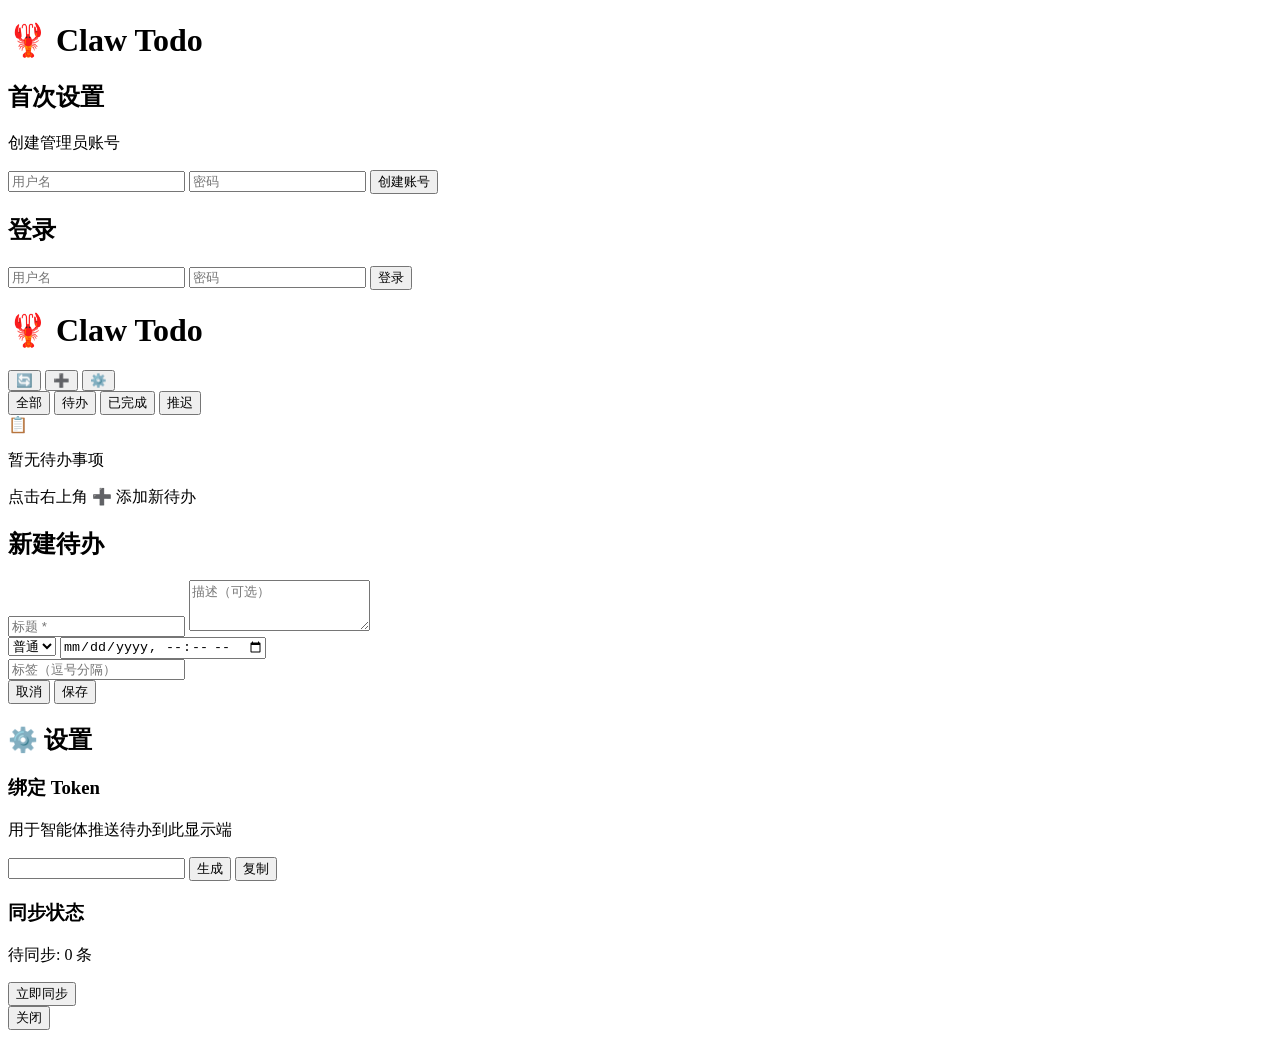
==== server/static/index.html @ 73de9903 "feat: Claw Todo v1.0 - Steam Deck 触摸优化待办显示端 🦞 功能特性: - Steam Deck 触摸优化 UI（大按钮、深色主题、滑动手势） - JWT 认证 + 绑" ====
<!DOCTYPE html>
<html lang="zh-CN">
<head>
  <meta charset="UTF-8">
  <meta name="viewport" content="width=device-width, initial-scale=1.0, user-scalable=no">
  <title>🦞 Claw Todo</title>
  <link rel="stylesheet" href="/style.css">
  <link rel="manifest" href="/manifest.json">
  <meta name="theme-color" content="#1a1a2e">
</head>
<body>
  <!-- Login/Setup Screen -->
  <div id="auth-screen" class="screen">
    <div class="auth-container">
      <h1>🦞 Claw Todo</h1>
      <div id="setup-form" class="auth-form hidden">
        <h2>首次设置</h2>
        <p class="hint">创建管理员账号</p>
        <input type="text" id="setup-username" placeholder="用户名" autocomplete="username">
        <input type="password" id="setup-password" placeholder="密码" autocomplete="new-password">
        <button id="setup-btn" class="btn-primary">创建账号</button>
      </div>
      <div id="login-form" class="auth-form">
        <h2>登录</h2>
        <input type="text" id="login-username" placeholder="用户名" autocomplete="username">
        <input type="password" id="login-password" placeholder="密码" autocomplete="current-password">
        <button id="login-btn" class="btn-primary">登录</button>
      </div>
      <div id="auth-error" class="error-msg hidden"></div>
    </div>
  </div>

  <!-- Main App -->
  <div id="app-screen" class="screen hidden">
    <!-- Header -->
    <header class="app-header">
      <div class="header-left">
        <h1>🦞 Claw Todo</h1>
        <span id="online-status" class="status-dot online" title="在线"></span>
      </div>
      <div class="header-right">
        <button id="refresh-btn" class="icon-btn" title="刷新">🔄</button>
        <button id="add-btn" class="icon-btn" title="新建待办">➕</button>
        <button id="settings-btn" class="icon-btn" title="设置">⚙️</button>
      </div>
    </header>

    <!-- Filter Bar -->
    <div class="filter-bar">
      <button class="filter-btn active" data-filter="all">全部</button>
      <button class="filter-btn" data-filter="pending">待办</button>
      <button class="filter-btn" data-filter="completed">已完成</button>
      <button class="filter-btn" data-filter="postponed">推迟</button>
    </div>

    <!-- Todo List -->
    <div id="todo-list" class="todo-list">
      <!-- Todos rendered here -->
    </div>

    <!-- Empty State -->
    <div id="empty-state" class="empty-state hidden">
      <div class="empty-icon">📋</div>
      <p>暂无待办事项</p>
      <p class="hint">点击右上角 ➕ 添加新待办</p>
    </div>

    <!-- Add/Edit Modal -->
    <div id="todo-modal" class="modal hidden">
      <div class="modal-backdrop"></div>
      <div class="modal-content">
        <h2 id="modal-title">新建待办</h2>
        <input type="text" id="todo-title-input" placeholder="标题 *" required>
        <textarea id="todo-desc-input" placeholder="描述（可选）" rows="3"></textarea>
        <div class="form-row">
          <select id="todo-priority-input">
            <option value="normal">普通</option>
            <option value="high">重要</option>
            <option value="urgent">紧急</option>
            <option value="low">低</option>
          </select>
          <input type="datetime-local" id="todo-due-input">
        </div>
        <input type="text" id="todo-tags-input" placeholder="标签（逗号分隔）">
        <div class="modal-actions">
          <button id="modal-cancel" class="btn-secondary">取消</button>
          <button id="modal-save" class="btn-primary">保存</button>
        </div>
      </div>
    </div>

    <!-- Settings Modal -->
    <div id="settings-modal" class="modal hidden">
      <div class="modal-backdrop"></div>
      <div class="modal-content">
        <h2>⚙️ 设置</h2>
        <div class="settings-section">
          <h3>绑定 Token</h3>
          <p class="hint">用于智能体推送待办到此显示端</p>
          <div class="token-display">
            <input type="text" id="bind-token" readonly>
            <button id="gen-token-btn" class="btn-secondary">生成</button>
            <button id="copy-token-btn" class="btn-secondary">复制</button>
          </div>
        </div>
        <div class="settings-section">
          <h3>同步状态</h3>
          <p id="sync-status-text">待同步: 0 条</p>
          <button id="sync-btn" class="btn-secondary">立即同步</button>
        </div>
        <div class="modal-actions">
          <button id="settings-close" class="btn-primary">关闭</button>
        </div>
      </div>
    </div>
  </div>

  <!-- Toast -->
  <div id="toast" class="toast hidden"></div>

  <script src="/app.js"></script>
</body>
</html>
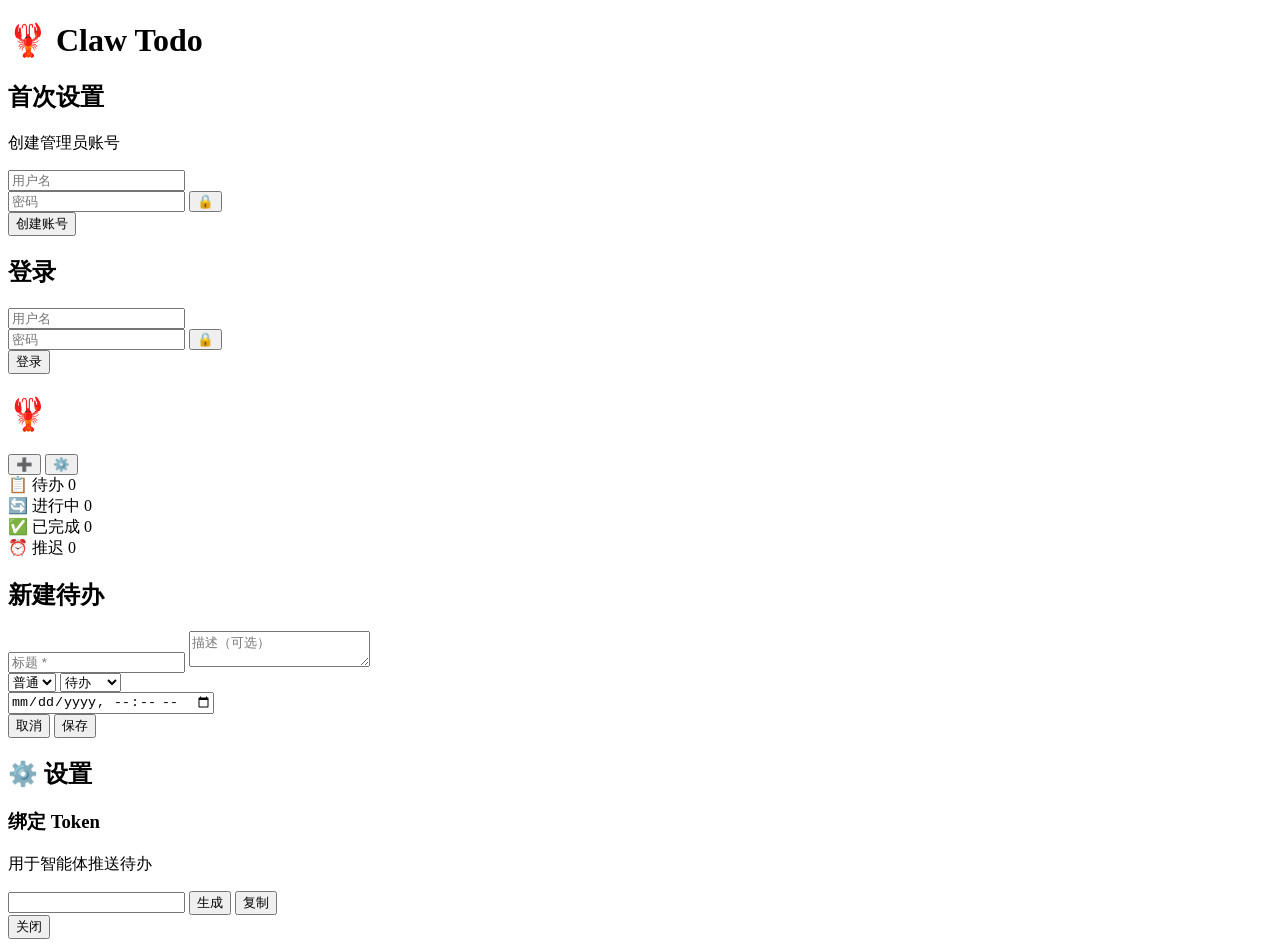
==== commit 7b04c112: "v9: Kanban四列等分+极简风格 - 四列 flex:1 等分屏幕宽度，无右侧空白 - 卡片两行结构：标题 + 元信息(优先级|日期|操作按钮) - 操作按钮纯图标(▶ ✓ ⏰ ✕ ↩)，无文字" ====
--- a/server/static/index.html
+++ b/server/static/index.html
@@ -4,12 +4,12 @@
   <meta charset="UTF-8">
   <meta name="viewport" content="width=device-width, initial-scale=1.0, user-scalable=no">
   <title>🦞 Claw Todo</title>
-  <link rel="stylesheet" href="/style.css">
+  <link rel="stylesheet" href="/style.css?v=9">
   <link rel="manifest" href="/manifest.json">
-  <meta name="theme-color" content="#1a1a2e">
+  <meta name="theme-color" content="#0d0d0d">
 </head>
 <body>
-  <!-- Login/Setup Screen -->
+  <!-- 登录页 -->
   <div id="auth-screen" class="screen">
     <div class="auth-container">
       <h1>🦞 Claw Todo</h1>
@@ -17,61 +17,81 @@
         <h2>首次设置</h2>
         <p class="hint">创建管理员账号</p>
         <input type="text" id="setup-username" placeholder="用户名" autocomplete="username">
-        <input type="password" id="setup-password" placeholder="密码" autocomplete="new-password">
+        <div class="pwd-field">
+          <input type="text" id="setup-password" placeholder="密码" inputmode="text" autocomplete="off">
+          <button type="button" class="pwd-toggle" data-target="setup-password">🔒</button>
+        </div>
         <button id="setup-btn" class="btn-primary">创建账号</button>
       </div>
       <div id="login-form" class="auth-form">
         <h2>登录</h2>
         <input type="text" id="login-username" placeholder="用户名" autocomplete="username">
-        <input type="password" id="login-password" placeholder="密码" autocomplete="current-password">
+        <div class="pwd-field">
+          <input type="text" id="login-password" placeholder="密码" inputmode="text" autocomplete="off">
+          <button type="button" class="pwd-toggle" data-target="login-password">🔒</button>
+        </div>
         <button id="login-btn" class="btn-primary">登录</button>
       </div>
       <div id="auth-error" class="error-msg hidden"></div>
     </div>
   </div>
 
-  <!-- Main App -->
+  <!-- Kanban 主界面 -->
   <div id="app-screen" class="screen hidden">
-    <!-- Header -->
+    <!-- 顶栏 -->
     <header class="app-header">
       <div class="header-left">
-        <h1>🦞 Claw Todo</h1>
-        <span id="online-status" class="status-dot online" title="在线"></span>
+        <h1>🦞</h1>
+        <span id="online-status" class="status-dot online"></span>
       </div>
       <div class="header-right">
-        <button id="refresh-btn" class="icon-btn" title="刷新">🔄</button>
-        <button id="add-btn" class="icon-btn" title="新建待办">➕</button>
+        <button id="add-btn" class="icon-btn" title="新建">➕</button>
         <button id="settings-btn" class="icon-btn" title="设置">⚙️</button>
       </div>
     </header>
 
-    <!-- Filter Bar -->
-    <div class="filter-bar">
-      <button class="filter-btn active" data-filter="all">全部</button>
-      <button class="filter-btn" data-filter="pending">待办</button>
-      <button class="filter-btn" data-filter="completed">已完成</button>
-      <button class="filter-btn" data-filter="postponed">推迟</button>
+    <!-- Kanban 看板 -->
+    <div class="kanban-board">
+      <div class="kanban-column" data-status="pending">
+        <div class="column-header">
+          <span class="column-title">📋 待办</span>
+          <span class="column-count" id="count-pending">0</span>
+        </div>
+        <div class="column-body" id="col-pending"></div>
+      </div>
+      
+      <div class="kanban-column" data-status="in_progress">
+        <div class="column-header">
+          <span class="column-title">🔄 进行中</span>
+          <span class="column-count" id="count-in_progress">0</span>
+        </div>
+        <div class="column-body" id="col-in_progress"></div>
+      </div>
+      
+      <div class="kanban-column" data-status="completed">
+        <div class="column-header">
+          <span class="column-title">✅ 已完成</span>
+          <span class="column-count" id="count-completed">0</span>
+        </div>
+        <div class="column-body" id="col-completed"></div>
+      </div>
+      
+      <div class="kanban-column" data-status="postponed">
+        <div class="column-header">
+          <span class="column-title">⏰ 推迟</span>
+          <span class="column-count" id="count-postponed">0</span>
+        </div>
+        <div class="column-body" id="col-postponed"></div>
+      </div>
     </div>
 
-    <!-- Todo List -->
-    <div id="todo-list" class="todo-list">
-      <!-- Todos rendered here -->
-    </div>
-
-    <!-- Empty State -->
-    <div id="empty-state" class="empty-state hidden">
-      <div class="empty-icon">📋</div>
-      <p>暂无待办事项</p>
-      <p class="hint">点击右上角 ➕ 添加新待办</p>
-    </div>
-
-    <!-- Add/Edit Modal -->
+    <!-- 新建/编辑 Modal -->
     <div id="todo-modal" class="modal hidden">
       <div class="modal-backdrop"></div>
       <div class="modal-content">
         <h2 id="modal-title">新建待办</h2>
         <input type="text" id="todo-title-input" placeholder="标题 *" required>
-        <textarea id="todo-desc-input" placeholder="描述（可选）" rows="3"></textarea>
+        <textarea id="todo-desc-input" placeholder="描述（可选）" rows="2"></textarea>
         <div class="form-row">
           <select id="todo-priority-input">
             <option value="normal">普通</option>
@@ -79,9 +99,12 @@
             <option value="urgent">紧急</option>
             <option value="low">低</option>
           </select>
-          <input type="datetime-local" id="todo-due-input">
+          <select id="todo-status-input">
+            <option value="pending">待办</option>
+            <option value="in_progress">进行中</option>
+          </select>
         </div>
-        <input type="text" id="todo-tags-input" placeholder="标签（逗号分隔）">
+        <input type="datetime-local" id="todo-due-input">
         <div class="modal-actions">
           <button id="modal-cancel" class="btn-secondary">取消</button>
           <button id="modal-save" class="btn-primary">保存</button>
@@ -89,24 +112,19 @@
       </div>
     </div>
 
-    <!-- Settings Modal -->
+    <!-- 设置 Modal -->
     <div id="settings-modal" class="modal hidden">
       <div class="modal-backdrop"></div>
       <div class="modal-content">
         <h2>⚙️ 设置</h2>
         <div class="settings-section">
           <h3>绑定 Token</h3>
-          <p class="hint">用于智能体推送待办到此显示端</p>
+          <p class="hint">用于智能体推送待办</p>
           <div class="token-display">
             <input type="text" id="bind-token" readonly>
             <button id="gen-token-btn" class="btn-secondary">生成</button>
             <button id="copy-token-btn" class="btn-secondary">复制</button>
           </div>
-        </div>
-        <div class="settings-section">
-          <h3>同步状态</h3>
-          <p id="sync-status-text">待同步: 0 条</p>
-          <button id="sync-btn" class="btn-secondary">立即同步</button>
         </div>
         <div class="modal-actions">
           <button id="settings-close" class="btn-primary">关闭</button>
@@ -118,6 +136,6 @@
   <!-- Toast -->
   <div id="toast" class="toast hidden"></div>
 
-  <script src="/app.js"></script>
+  <script src="/app.js?v=9"></script>
 </body>
 </html>
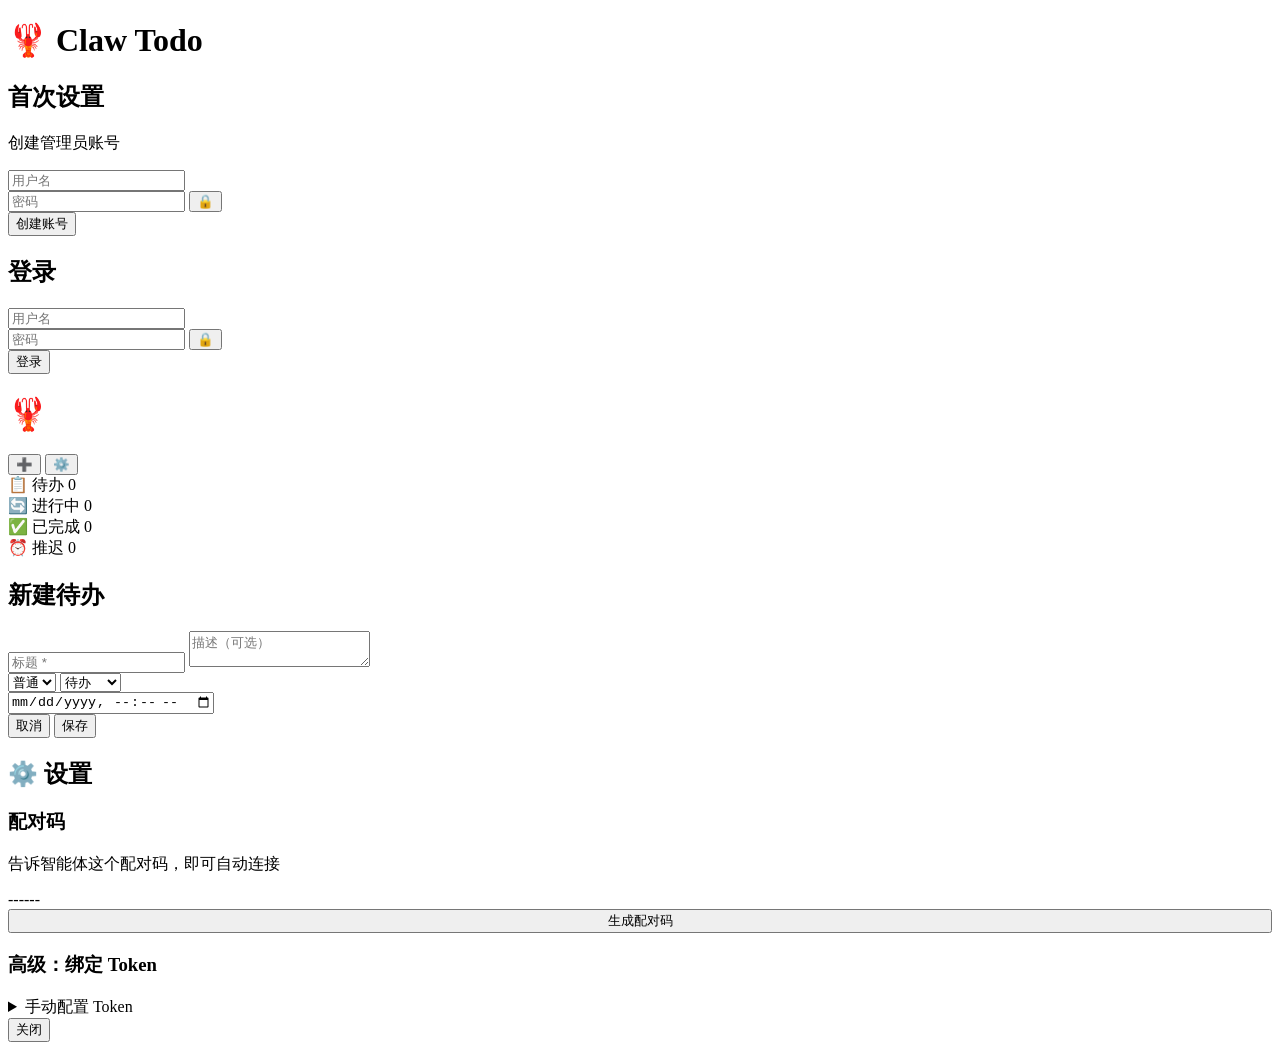
==== commit c3057d46: "feat: Well-Known Skill endpoint + 配对码UI - 后端: /.well-known/skills/index.json + /todo-push/* 路由 - 嵌入 " ====
--- a/server/static/index.html
+++ b/server/static/index.html
@@ -4,7 +4,7 @@
   <meta charset="UTF-8">
   <meta name="viewport" content="width=device-width, initial-scale=1.0, user-scalable=no">
   <title>🦞 Claw Todo</title>
-  <link rel="stylesheet" href="/style.css?v=9">
+  <link rel="stylesheet" href="/style.css?v=10">
   <link rel="manifest" href="/manifest.json">
   <meta name="theme-color" content="#0d0d0d">
 </head>
@@ -118,13 +118,24 @@
       <div class="modal-content">
         <h2>⚙️ 设置</h2>
         <div class="settings-section">
-          <h3>绑定 Token</h3>
-          <p class="hint">用于智能体推送待办</p>
-          <div class="token-display">
-            <input type="text" id="bind-token" readonly>
-            <button id="gen-token-btn" class="btn-secondary">生成</button>
-            <button id="copy-token-btn" class="btn-secondary">复制</button>
+          <h3>配对码</h3>
+          <p class="hint">告诉智能体这个配对码，即可自动连接</p>
+          <div class="pair-code-display">
+            <span id="pair-code" class="pair-code">------</span>
+            <span id="pair-timer" class="pair-timer"></span>
           </div>
+          <button id="gen-pair-btn" class="btn-primary" style="width:100%">生成配对码</button>
+        </div>
+        <div class="settings-section">
+          <h3>高级：绑定 Token</h3>
+          <details class="adv-details">
+            <summary>手动配置 Token</summary>
+            <div class="token-display">
+              <input type="text" id="bind-token" readonly>
+              <button id="gen-token-btn" class="btn-secondary">生成</button>
+              <button id="copy-token-btn" class="btn-secondary">复制</button>
+            </div>
+          </details>
         </div>
         <div class="modal-actions">
           <button id="settings-close" class="btn-primary">关闭</button>
@@ -136,6 +147,6 @@
   <!-- Toast -->
   <div id="toast" class="toast hidden"></div>
 
-  <script src="/app.js?v=9"></script>
+  <script src="/app.js?v=10"></script>
 </body>
 </html>
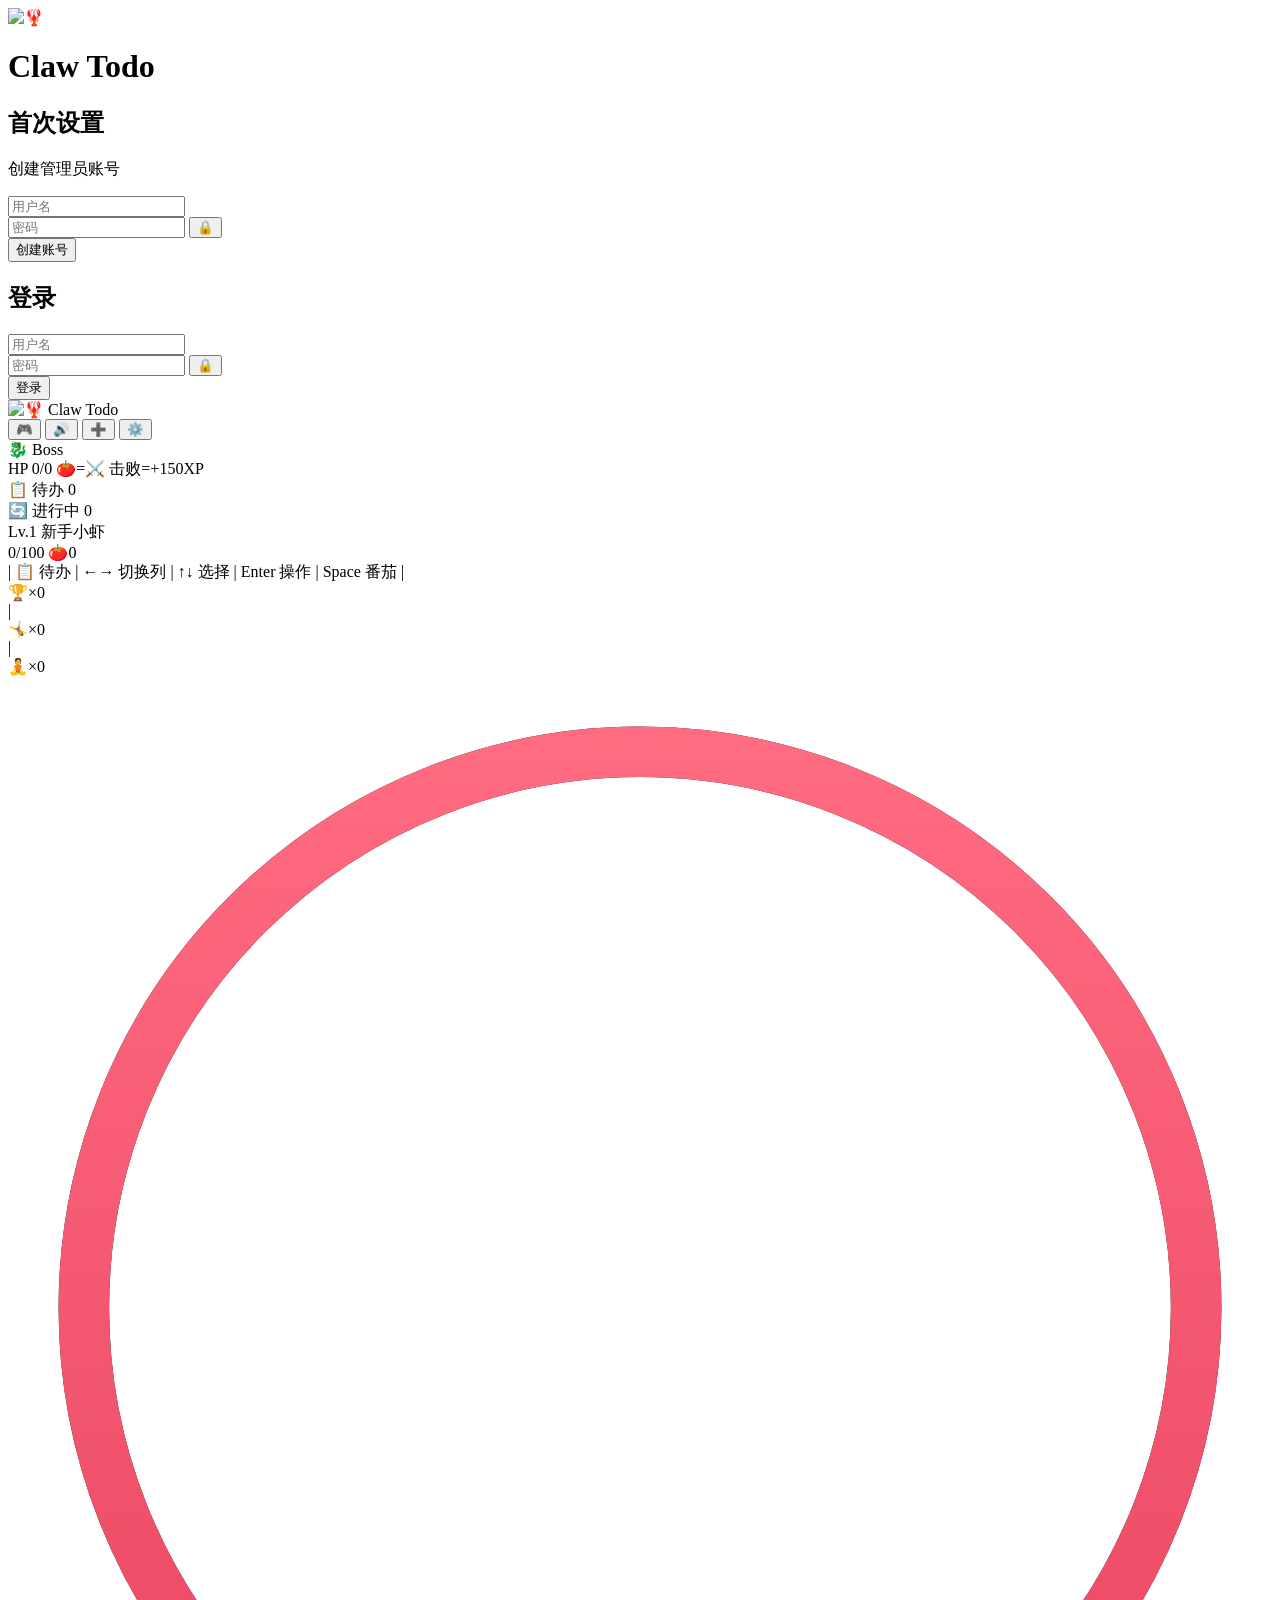
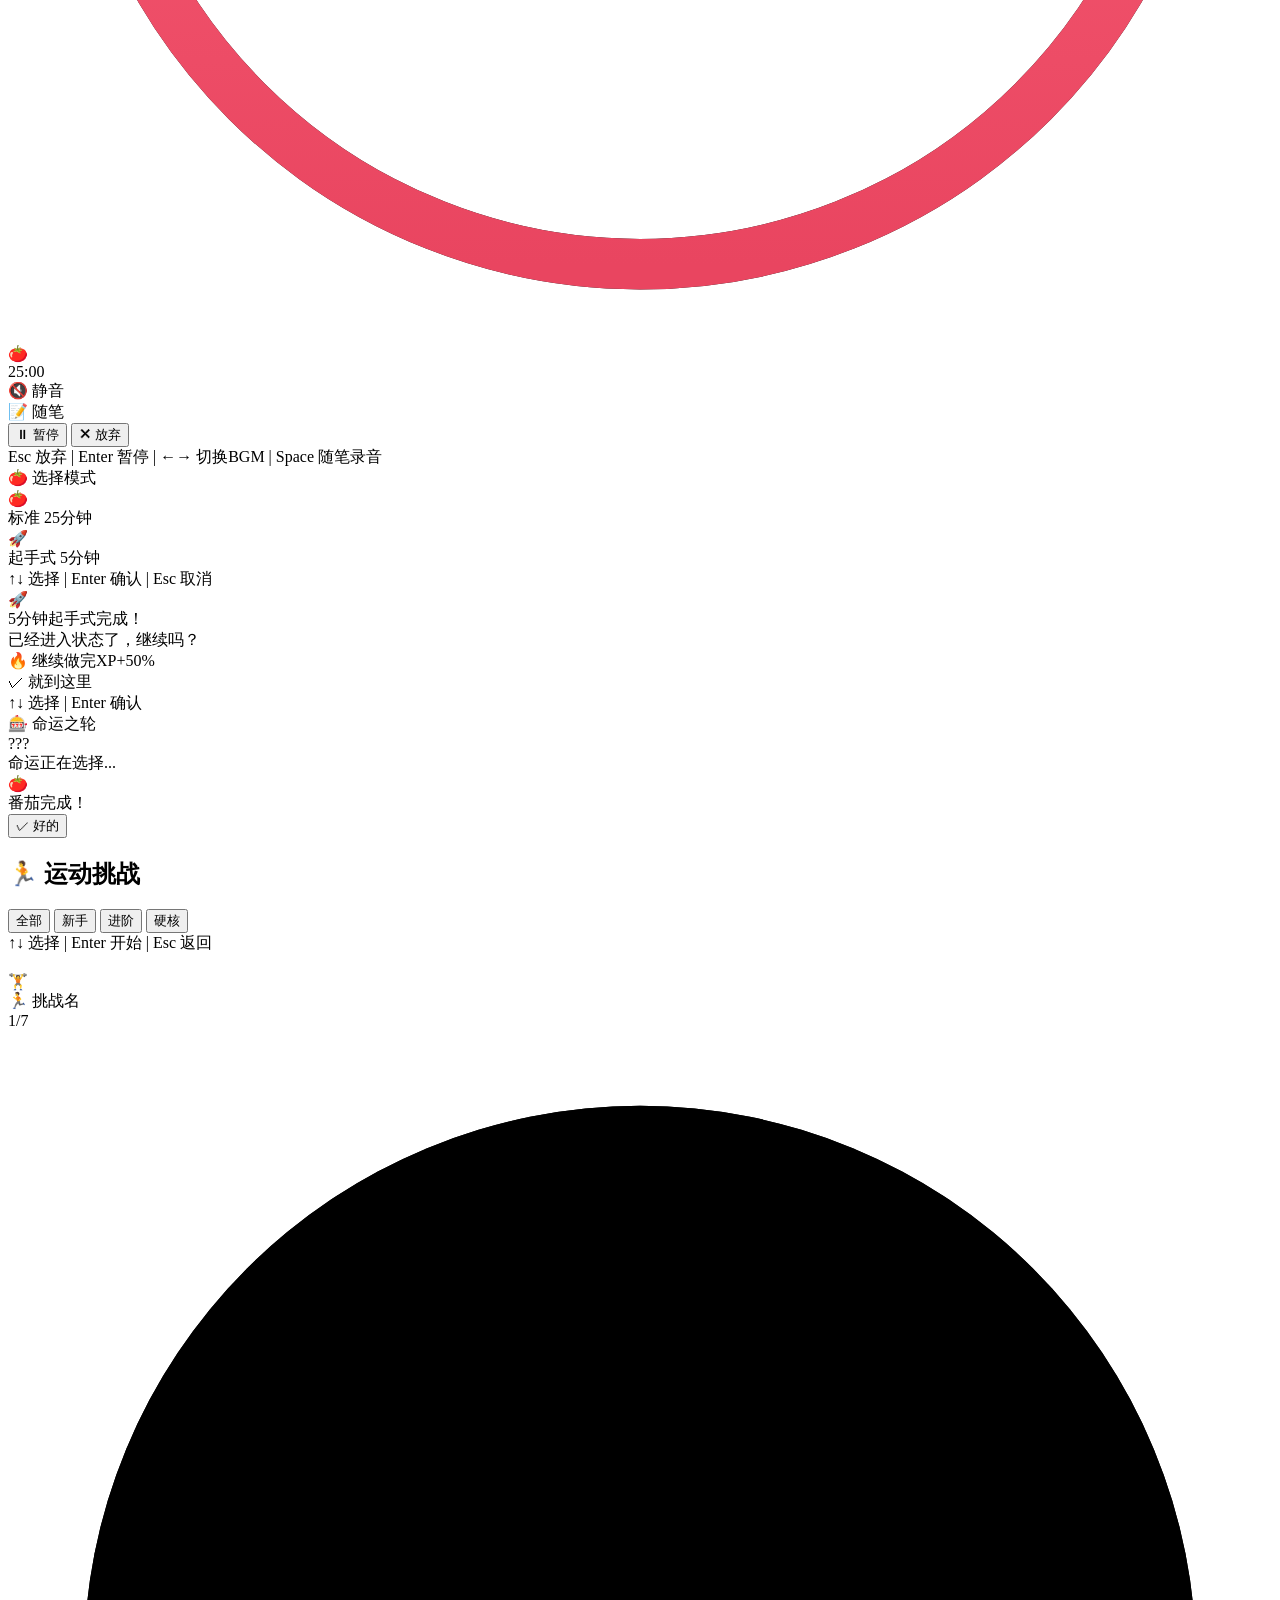
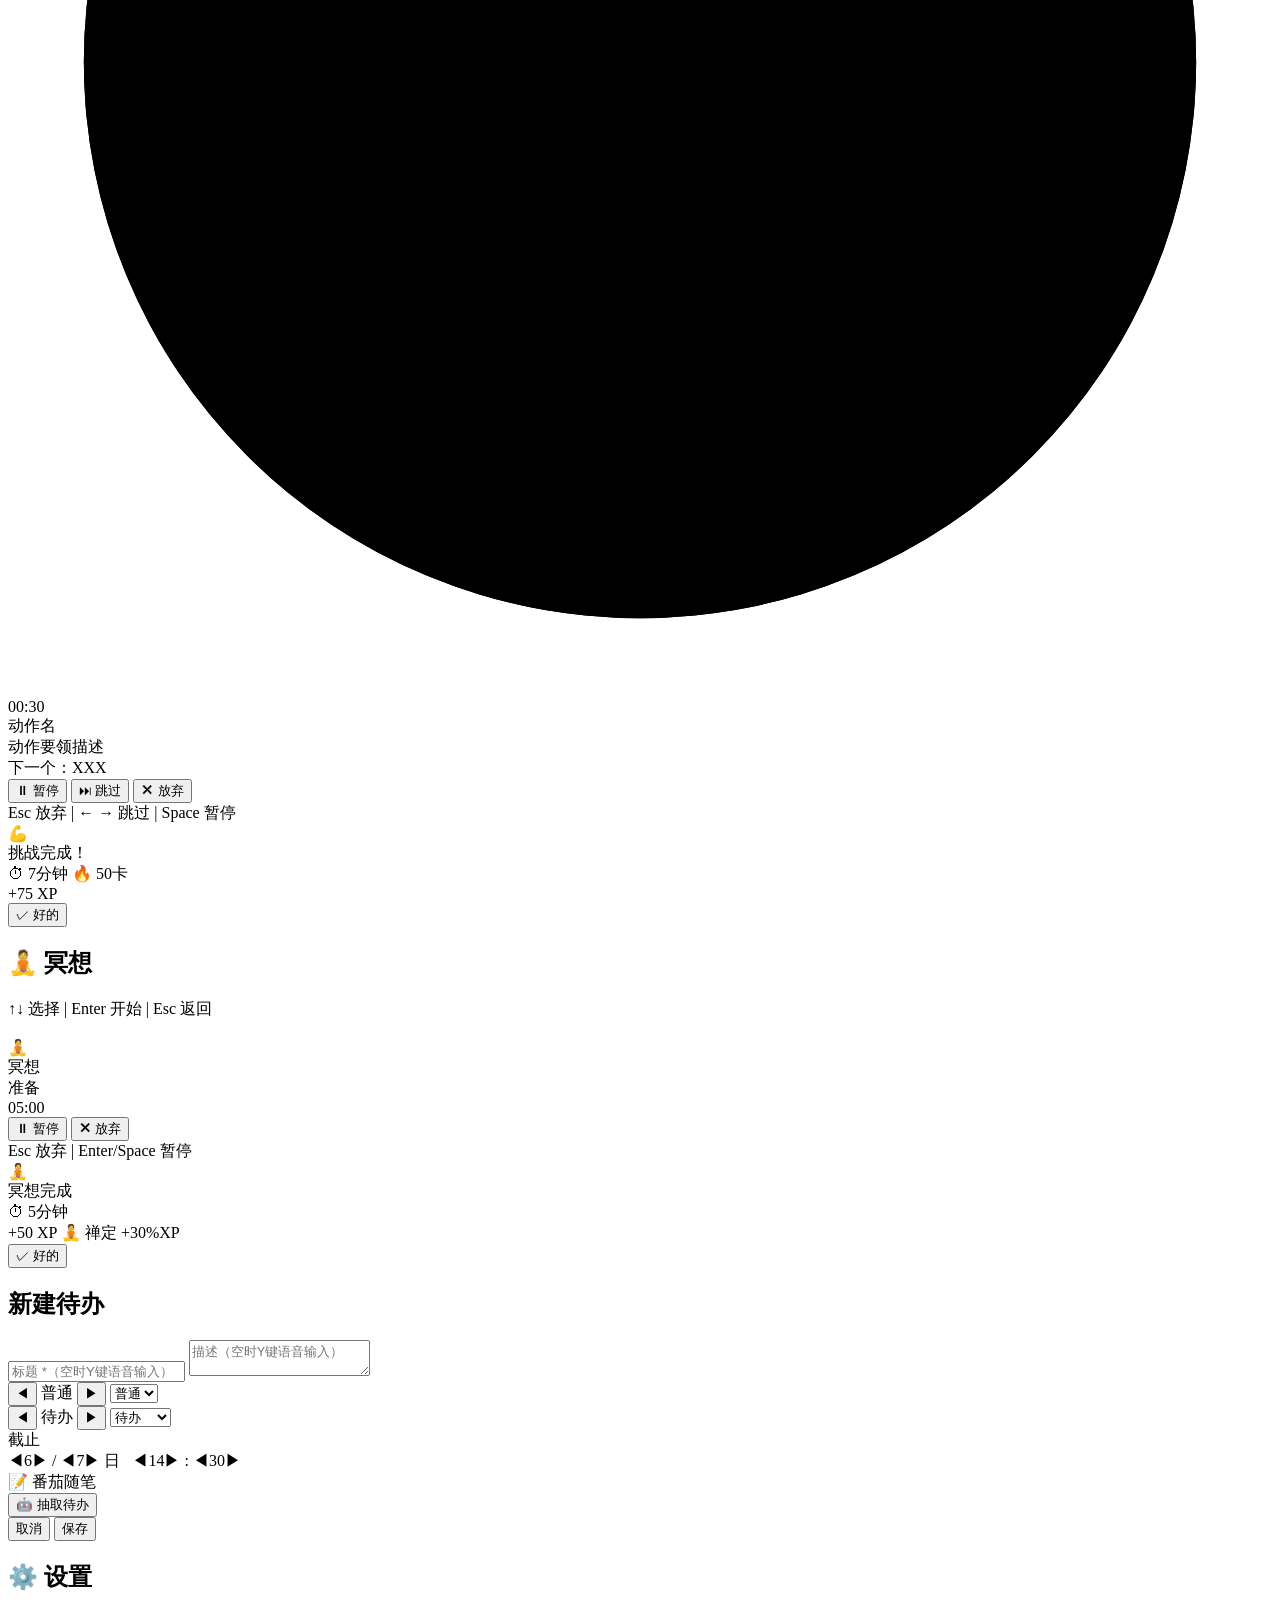
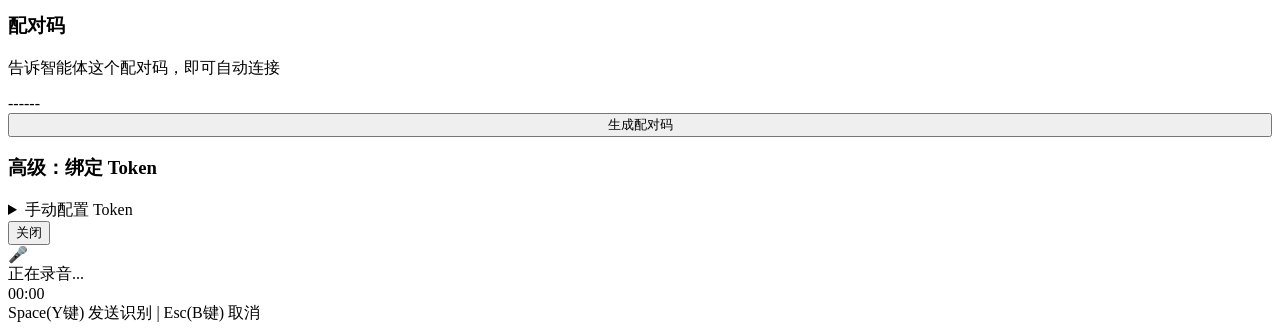
==== commit 6e194240: "feat: v1.1.0 - 企鹅岛 + 游戏化番茄钟 + Steam Deck 支持 ## 企鹅岛 (Penguin Island) - 第一人称 3D 无限世界探索 (Three.js) - 分形" ====
--- a/server/static/index.html
+++ b/server/static/index.html
@@ -2,17 +2,21 @@
 <html lang="zh-CN">
 <head>
   <meta charset="UTF-8">
-  <meta name="viewport" content="width=device-width, initial-scale=1.0, user-scalable=no">
-  <title>🦞 Claw Todo</title>
-  <link rel="stylesheet" href="/style.css?v=10">
+  <meta name="viewport" content="width=1280, height=800, initial-scale=1.0, user-scalable=no">
+  <title>Claw Todo</title>
+  <link rel="stylesheet" href="/style.css?v83">
   <link rel="manifest" href="/manifest.json">
+  <link rel="icon" href="/favicon.svg" type="image/svg+xml">
   <meta name="theme-color" content="#0d0d0d">
 </head>
 <body>
   <!-- 登录页 -->
   <div id="auth-screen" class="screen">
     <div class="auth-container">
-      <h1>🦞 Claw Todo</h1>
+      <div class="auth-logo">
+        <img src="/logo.svg" alt="🦞" class="logo-img">
+        <h1>Claw Todo</h1>
+      </div>
       <div id="setup-form" class="auth-form hidden">
         <h2>首次设置</h2>
         <p class="hint">创建管理员账号</p>
@@ -41,47 +45,310 @@
     <!-- 顶栏 -->
     <header class="app-header">
       <div class="header-left">
-        <h1>🦞</h1>
+        <img src="/logo.svg" alt="🦞" class="header-logo">
+        <span class="header-title">Claw Todo</span>
         <span id="online-status" class="status-dot online"></span>
-      </div>
+        <div id="daily-display" class="daily-display hidden"></div>
+      </div>
+
       <div class="header-right">
-        <button id="add-btn" class="icon-btn" title="新建">➕</button>
-        <button id="settings-btn" class="icon-btn" title="设置">⚙️</button>
+        <button id="game-btn" class="icon-btn" title="企鹅岛(G)">🎮</button>
+        <button id="sound-btn" class="icon-btn" title="音效(M)">🔊</button>
+        <button id="add-btn" class="icon-btn" title="新建(N)">➕</button>
+        <button id="settings-btn" class="icon-btn" title="设置(S)">⚙️</button>
       </div>
     </header>
 
-    <!-- Kanban 看板 -->
-    <div class="kanban-board">
-      <div class="kanban-column" data-status="pending">
+    <!-- Boss 血条（独立顶栏，不遮挡看板列标题） -->
+    <div id="boss-container" class="boss-container hidden">
+      <span id="boss-icon" class="boss-icon">🐉</span>
+      <span id="boss-name" class="boss-name">Boss</span>
+      <div id="boss-bar" class="boss-hp-bar">
+        <div id="boss-hp-bar" class="boss-hp-fill"></div>
+      </div>
+      <span id="boss-hp-text" class="boss-hp-text">HP 0/0</span>
+      <span class="boss-hint-text">🍅=⚔️ 击败=+150XP</span>
+    </div>
+    <!-- Kanban 看板 - 双栏聚焦视图 -->
+    <div class="kanban-board" id="kanban-board">
+      <!-- 左列 -->
+      <div class="kanban-column" id="view-left" data-view-idx="0">
         <div class="column-header">
-          <span class="column-title">📋 待办</span>
-          <span class="column-count" id="count-pending">0</span>
-        </div>
-        <div class="column-body" id="col-pending"></div>
-      </div>
-      
-      <div class="kanban-column" data-status="in_progress">
+          <span class="column-icon" id="left-icon">📋</span>
+          <span class="column-title" id="left-title">待办</span>
+          <span class="column-count" id="left-count">0</span>
+        </div>
+        <div class="column-body" id="col-left"></div>
+      </div>
+      <!-- 右列 -->
+      <div class="kanban-column" id="view-right" data-view-idx="1">
         <div class="column-header">
-          <span class="column-title">🔄 进行中</span>
-          <span class="column-count" id="count-in_progress">0</span>
-        </div>
-        <div class="column-body" id="col-in_progress"></div>
-      </div>
-      
-      <div class="kanban-column" data-status="completed">
-        <div class="column-header">
-          <span class="column-title">✅ 已完成</span>
-          <span class="column-count" id="count-completed">0</span>
-        </div>
-        <div class="column-body" id="col-completed"></div>
-      </div>
-      
-      <div class="kanban-column" data-status="postponed">
-        <div class="column-header">
-          <span class="column-title">⏰ 推迟</span>
-          <span class="column-count" id="count-postponed">0</span>
-        </div>
-        <div class="column-body" id="col-postponed"></div>
+          <span class="column-icon" id="right-icon">🔄</span>
+          <span class="column-title" id="right-title">进行中</span>
+          <span class="column-count" id="right-count">0</span>
+        </div>
+        <div class="column-body" id="col-right"></div>
+      </div>
+    </div>
+
+    <!-- Combo 连击显示器 -->
+    <div id="combo-display" class="combo-display hidden"></div>
+
+    <!-- 底部状态栏 -->
+    <div id="status-bar">
+      <div class="sb-game" data-sb-idx="0" id="sb-game-area">
+        <span class="game-level" id="game-level">Lv.1</span>
+        <span class="game-title" id="game-title">新手小虾</span>
+        <div class="xp-bar-container">
+          <div class="xp-bar" id="game-xp-bar"></div>
+        </div>
+        <span class="xp-text" id="game-xp-text">0/100</span>
+        <span class="game-today" id="game-today">🍅0</span>
+        <span class="game-buffs" id="game-buffs"></span>
+      </div>
+      <span class="sb-divider">|</span>
+      <span class="sb-col" id="sb-col">📋 待办</span>
+      <span class="sb-divider">|</span>
+      <span class="sb-title" id="sb-title"></span>
+      <span class="sb-hint" id="sb-hint">←→ 切换列 | ↑↓ 选择 | Enter 操作 | Space 番茄</span>
+      <span class="sb-divider">|</span>
+      <div class="sb-ach sb-action-item" id="sb-ach">🏆×0</div>
+      <span class="sb-divider">|</span>
+      <div class="sb-workout sb-action-item" id="sb-workout">🤸×0</div>
+      <span class="sb-divider">|</span>
+      <div class="sb-meditate sb-action-item" id="sb-meditate">🧘×0</div>
+    </div>
+
+    <!-- 列切换指示器 -->
+    <div id="col-indicator" class="col-indicator hidden">
+      <span class="ci-icon" id="ci-icon"></span>
+      <span class="ci-name" id="ci-name"></span>
+    </div>
+
+    <!-- 番茄钟覆盖层 -->
+    <div id="pomodoro-overlay" class="pomodoro-overlay hidden">
+      <div class="pomo-card">
+        <div class="pomo-ring-wrap">
+          <svg class="pomo-ring-svg" viewBox="0 0 200 200">
+            <circle class="pomo-ring-bg" cx="100" cy="100" r="88" fill="none" stroke="#1c1c1c" stroke-width="8"/>
+            <circle class="pomo-ring-fg" id="pomo-ring-fg" cx="100" cy="100" r="88" fill="none" stroke="url(#pomoGrad)" stroke-width="8" stroke-linecap="round"
+              stroke-dasharray="553" stroke-dashoffset="0" transform="rotate(-90 100 100)"/>
+            <defs>
+              <linearGradient id="pomoGrad" x1="0%" y1="0%" x2="100%" y2="0%">
+                <stop offset="0%" stop-color="#e94560"/>
+                <stop offset="100%" stop-color="#ff6b81"/>
+              </linearGradient>
+            </defs>
+          </svg>
+          <div class="pomo-ring-content">
+            <div class="pomo-tomato" id="pomo-tomato-emoji">🍅</div>
+            <div class="pomo-timer" id="pomo-timer">25:00</div>
+          </div>
+        </div>
+        <div class="pomo-task-name" id="pomo-task-name"></div>
+        <div class="pomo-bgm-bar">
+          <span class="bgm-label" id="bgm-label">🔇</span>
+          <span class="bgm-name" id="bgm-name">静音</span>
+        </div>
+        <div class="pomo-notes" id="pomo-notes-section">
+          <div class="pomo-notes-header">📝 随笔</div>
+          <div class="pomo-notes-list" id="pomo-notes-list"></div>
+        </div>
+        <div class="pomo-controls">
+          <button class="pomo-btn pomo-pause" id="pomo-pause-btn">⏸ 暂停</button>
+          <button class="pomo-btn pomo-abandon" id="pomo-abandon-btn">✕ 放弃</button>
+        </div>
+        <div class="pomo-hint">Esc 放弃 | Enter 暂停 | ←→ 切换BGM | Space 随笔录音</div>
+      </div>
+    </div>
+
+    <!-- 番茄模式选择 -->
+    <div id="pomo-mode-select" class="pomo-mode-select hidden">
+      <div class="pomo-mode-card">
+        <div class="pomo-mode-title">🍅 选择模式</div>
+        <div class="pomo-mode-options">
+          <div class="pomo-mode-option focused" id="pomo-mode-normal" data-mode="normal">
+            <div class="pomo-mode-icon">🍅</div>
+            <div class="pomo-mode-label">标准 25分钟</div>
+          </div>
+          <div class="pomo-mode-option" id="pomo-mode-mini" data-mode="mini">
+            <div class="pomo-mode-icon">🚀</div>
+            <div class="pomo-mode-label">起手式 5分钟</div>
+          </div>
+        </div>
+        <div class="pomo-mode-hint">↑↓ 选择 | Enter 确认 | Esc 取消</div>
+      </div>
+    </div>
+
+    <!-- 5分钟起手式完成 -->
+    <div id="mini-pomo-done" class="mini-pomo-done hidden">
+      <div class="mini-pomo-card">
+        <div class="mini-pomo-emoji">🚀</div>
+        <div class="mini-pomo-title">5分钟起手式完成！</div>
+        <div class="mini-pomo-sub">已经进入状态了，继续吗？</div>
+        <div class="mini-pomo-options">
+          <div class="mini-pomo-option focused" id="mini-continue" data-action="continue">
+            <span>🔥 继续做完</span><span class="mini-pomo-bonus">XP+50%</span>
+          </div>
+          <div class="mini-pomo-option" id="mini-stop" data-action="stop">
+            <span>✓ 就到这里</span>
+          </div>
+        </div>
+        <div class="pomo-mode-hint">↑↓ 选择 | Enter 确认</div>
+      </div>
+    </div>
+
+    <!-- 盲盒轮盘 -->
+    <div id="roulette-overlay" class="roulette-overlay hidden">
+      <div class="roulette-card">
+        <div class="roulette-title">🎰 命运之轮</div>
+        <div class="roulette-spinner" id="roulette-spinner">
+          <div class="roulette-task" id="roulette-task-name">???</div>
+        </div>
+        <div class="roulette-hint" id="roulette-hint">命运正在选择...</div>
+      </div>
+    </div>
+
+    <!-- 番茄钟完成庆祝 -->
+    <div id="pomo-celebrate" class="pomo-celebrate hidden">
+      <div class="celebrate-content">
+        <div class="celebrate-emoji">🍅</div>
+        <div class="celebrate-title">番茄完成！</div>
+        <div class="celebrate-count" id="celebrate-count"></div>
+        <button class="pomo-btn pomo-done" id="pomo-done-btn">✓ 好的</button>
+      </div>
+    </div>
+
+    <!-- 运动挑战选择 -->
+    <div id="workout-select" class="workout-select hidden">
+      <div class="workout-select-card">
+        <h2>🏃 运动挑战</h2>
+        <div class="workout-filters">
+          <button class="wf-btn active" data-filter="all">全部</button>
+          <button class="wf-btn" data-filter="easy">新手</button>
+          <button class="wf-btn" data-filter="medium">进阶</button>
+          <button class="wf-btn" data-filter="hard">硬核</button>
+        </div>
+        <div class="workout-list" id="workout-list"></div>
+        <div class="workout-select-hint">↑↓ 选择 | Enter 开始 | Esc 返回</div>
+      </div>
+    </div>
+
+    <!-- 运动进行中 -->
+    <div id="workout-overlay" class="workout-overlay hidden">
+      <div class="workout-card">
+        <!-- 上9：图片区 -->
+        <div class="workout-img-wrap" id="workout-img-wrap">
+          <img class="workout-full-bg" id="workout-full-bg" src="" alt="" />
+          <img class="workout-full-img" id="workout-full-img" src="" alt="" />
+          <div class="workout-full-placeholder" id="workout-full-placeholder">🏋️</div>
+          <!-- 叠加：顶部信息栏 -->
+          <div class="workout-hud-top">
+            <span class="workout-icon" id="workout-icon">🏃</span>
+            <span class="workout-name" id="workout-name">挑战名</span>
+            <div class="workout-step-dots" id="workout-step-dots"></div>
+            <span class="workout-progress" id="workout-progress">1/7</span>
+          </div>
+          <!-- 叠加：右上角倒计时环 -->
+          <div class="workout-hud-timer">
+            <div class="workout-timer-ring" id="workout-timer-ring">
+              <svg viewBox="0 0 100 100" class="timer-svg">
+                <circle cx="50" cy="50" r="44" class="timer-bg" />
+                <circle cx="50" cy="50" r="44" class="timer-fg" id="timer-fg" />
+              </svg>
+              <div class="timer-text" id="workout-timer">00:30</div>
+            </div>
+          </div>
+          <!-- 叠加：步骤提示 -->
+          <div class="workout-step-tip" id="workout-step-tip"></div>
+        </div>
+        <!-- 下1：底部信息条 -->
+        <div class="workout-hud-bottom">
+          <div class="workout-exercise" id="workout-exercise">动作名</div>
+          <div class="workout-desc" id="workout-desc">动作要领描述</div>
+          <div class="workout-next" id="workout-next">下一个：XXX</div>
+        </div>
+        <!-- 叠加层：底部控制 -->
+        <div class="workout-hud-controls">
+          <div class="workout-bar"><div class="workout-bar-fill" id="workout-bar-fill"></div></div>
+          <div class="workout-controls">
+            <button class="workout-btn workout-pause" id="workout-pause-btn">⏸ 暂停</button>
+            <button class="workout-btn workout-skip" id="workout-skip-btn">⏭ 跳过</button>
+            <button class="workout-btn workout-abandon" id="workout-abandon-btn">✕ 放弃</button>
+          </div>
+          <div class="workout-hint">Esc 放弃 | ← → 跳过 | Space 暂停</div>
+        </div>
+      </div>
+    </div>
+
+    <!-- 运动完成 -->
+    <div id="workout-complete" class="workout-complete hidden">
+      <div class="workout-complete-card">
+        <div class="wc-icon">💪</div>
+        <div class="wc-title">挑战完成！</div>
+        <div class="wc-name" id="wc-name"></div>
+        <div class="wc-stats">
+          <span class="wc-stat">⏱ <span id="wc-duration">7</span>分钟</span>
+          <span class="wc-stat">🔥 <span id="wc-calories">50</span>卡</span>
+        </div>
+        <div class="wc-reward">+<span id="wc-xp">75</span> XP</div>
+        <button class="workout-btn workout-done" id="workout-done-btn">✓ 好的</button>
+      </div>
+    </div>
+
+    <!-- 冥想选择 -->
+    <div id="meditate-select" class="workout-select hidden">
+      <div class="workout-select-card">
+        <h2>🧘 冥想</h2>
+        <div class="workout-list" id="meditate-list"></div>
+        <div class="workout-select-hint">↑↓ 选择 | Enter 开始 | Esc 返回</div>
+      </div>
+    </div>
+
+    <!-- 冥想进行中 -->
+    <div id="meditate-overlay" class="workout-overlay hidden">
+      <div class="workout-card meditate-card">
+        <!-- 全屏冥想背景图 -->
+        <img class="workout-full-bg" id="meditate-full-bg" src="" alt="" />
+        <img class="workout-full-img" id="meditate-full-img" src="" alt="" />
+        <div class="workout-full-placeholder" id="meditate-full-placeholder">🧘</div>
+        <!-- 叠加层：顶部信息 -->
+        <div class="workout-hud-top">
+          <span class="workout-icon" id="meditate-icon"></span>
+          <span class="workout-name" id="meditate-name">冥想</span>
+          <span class="workout-progress" id="meditate-progress"></span>
+        </div>
+        <!-- 叠加层：中央呼吸圈 -->
+        <div class="meditate-breath" id="meditate-breath">
+          <div class="breath-circle" id="breath-circle">
+            <div class="breath-text" id="breath-text">准备</div>
+          </div>
+        </div>
+        <!-- 叠加层：底部控制 -->
+        <div class="workout-hud-controls meditate-hud-controls">
+          <div class="workout-timer-wrap">
+            <div class="workout-timer" id="meditate-timer">05:00</div>
+          </div>
+          <div class="workout-controls">
+            <button class="workout-btn workout-pause" id="meditate-pause-btn">⏸ 暂停</button>
+            <button class="workout-btn workout-abandon" id="meditate-abandon-btn">✕ 放弃</button>
+          </div>
+          <div class="workout-hint">Esc 放弃 | Enter/Space 暂停</div>
+        </div>
+      </div>
+    </div>
+
+    <!-- 冥想完成 -->
+    <div id="meditate-complete" class="workout-complete hidden">
+      <div class="workout-complete-card">
+        <div class="wc-icon">🧘</div>
+        <div class="wc-title">冥想完成</div>
+        <div class="wc-name" id="mc-name"></div>
+        <div class="wc-stats">
+          <span class="wc-stat">⏱ <span id="mc-duration">5</span>分钟</span>
+        </div>
+        <div class="wc-reward">+<span id="mc-xp">50</span> XP <span class="meditate-buff">🧘 禅定 +30%XP</span></div>
+        <button class="workout-btn workout-done" id="meditate-done-btn">✓ 好的</button>
       </div>
     </div>
 
@@ -90,21 +357,51 @@
       <div class="modal-backdrop"></div>
       <div class="modal-content">
         <h2 id="modal-title">新建待办</h2>
-        <input type="text" id="todo-title-input" placeholder="标题 *" required>
-        <textarea id="todo-desc-input" placeholder="描述（可选）" rows="2"></textarea>
+        <input type="text" id="todo-title-input" placeholder="标题 *（空时Y键语音输入）" required>
+        <textarea id="todo-desc-input" placeholder="描述（空时Y键语音输入）" rows="2"></textarea>
         <div class="form-row">
-          <select id="todo-priority-input">
-            <option value="normal">普通</option>
-            <option value="high">重要</option>
-            <option value="urgent">紧急</option>
-            <option value="low">低</option>
-          </select>
-          <select id="todo-status-input">
-            <option value="pending">待办</option>
-            <option value="in_progress">进行中</option>
-          </select>
-        </div>
-        <input type="datetime-local" id="todo-due-input">
+          <div class="custom-select" id="cs-priority" data-field="priority" tabindex="0">
+            <button class="cs-btn cs-prev" data-dir="-1" tabindex="-1">◀</button>
+            <span class="cs-value" id="cs-priority-value">普通</span>
+            <button class="cs-btn cs-next" data-dir="1" tabindex="-1">▶</button>
+            <select id="todo-priority-input" class="cs-hidden">
+              <option value="normal">普通</option>
+              <option value="high">重要</option>
+              <option value="urgent">紧急</option>
+              <option value="low">低</option>
+            </select>
+          </div>
+          <div class="custom-select" id="cs-status" data-field="status" tabindex="0">
+            <button class="cs-btn cs-prev" data-dir="-1" tabindex="-1">◀</button>
+            <span class="cs-value" id="cs-status-value">待办</span>
+            <button class="cs-btn cs-next" data-dir="1" tabindex="-1">▶</button>
+            <select id="todo-status-input" class="cs-hidden">
+              <option value="pending">待办</option>
+              <option value="in_progress">进行中</option>
+              <option value="completed">已完成</option>
+              <option value="postponed">推迟</option>
+            </select>
+          </div>
+        </div>
+        <div class="form-row">
+          <div class="form-label">截止</div>
+          <div class="deadline-picker" id="deadline-picker" tabindex="0">
+            <span class="dp-part" data-field="month"><span class="dp-btn dp-prev" data-dir="-1">◀</span><span class="dp-val" id="dp-month">6</span><span class="dp-btn dp-next" data-dir="1">▶</span></span>
+            <span class="dp-sep">/</span>
+            <span class="dp-part" data-field="day"><span class="dp-btn dp-prev" data-dir="-1">◀</span><span class="dp-val" id="dp-day">7</span><span class="dp-btn dp-next" data-dir="1">▶</span></span>
+            <span class="dp-sep dp-weekday" id="dp-weekday">日</span>
+            <span class="dp-sep" style="margin-left:8px"></span>
+            <span class="dp-part" data-field="hour"><span class="dp-btn dp-prev" data-dir="-1">◀</span><span class="dp-val" id="dp-hour">14</span><span class="dp-btn dp-next" data-dir="1">▶</span></span>
+            <span class="dp-sep">:</span>
+            <span class="dp-part" data-field="min"><span class="dp-btn dp-prev" data-dir="-1">◀</span><span class="dp-val" id="dp-min">30</span><span class="dp-btn dp-next" data-dir="1">▶</span></span>
+          </div>
+          <input type="hidden" id="todo-deadline-input" value="">
+        </div>
+        <div class="modal-notes-section hidden" id="modal-notes-section">
+          <div class="modal-notes-header">📝 番茄随笔</div>
+          <div class="modal-notes-list" id="modal-notes-list"></div>
+          <button class="btn-extract-todo" id="btn-extract-todo" title="AI抽取随笔中的待办">🤖 抽取待办</button>
+        </div>
         <div class="modal-actions">
           <button id="modal-cancel" class="btn-secondary">取消</button>
           <button id="modal-save" class="btn-primary">保存</button>
@@ -146,7 +443,29 @@
 
   <!-- Toast -->
   <div id="toast" class="toast hidden"></div>
-
-  <script src="/app.js?v=10"></script>
+  
+  <!-- 语音录制遮罩 -->
+  <div id="voice-overlay" class="voice-overlay hidden">
+    <div class="voice-ring-container">
+      <div class="voice-ring"></div>
+      <div class="voice-ring-inner"></div>
+      <span class="voice-mic-icon">🎤</span>
+    </div>
+    <div class="voice-wave">
+      <div class="voice-wave-bar"></div>
+      <div class="voice-wave-bar"></div>
+      <div class="voice-wave-bar"></div>
+      <div class="voice-wave-bar"></div>
+      <div class="voice-wave-bar"></div>
+    </div>
+    <div class="voice-status">正在录音...</div>
+    <div class="voice-timer" id="voice-timer">00:00</div>
+    <div class="voice-hint">Space(Y键) 发送识别 | Esc(B键) 取消</div>
+  </div>
+
+  <!-- 粒子特效层 -->
+  <div id="particle-layer" class="particle-layer"></div>
+
+  <script src="/app.js?v83"></script>
 </body>
 </html>
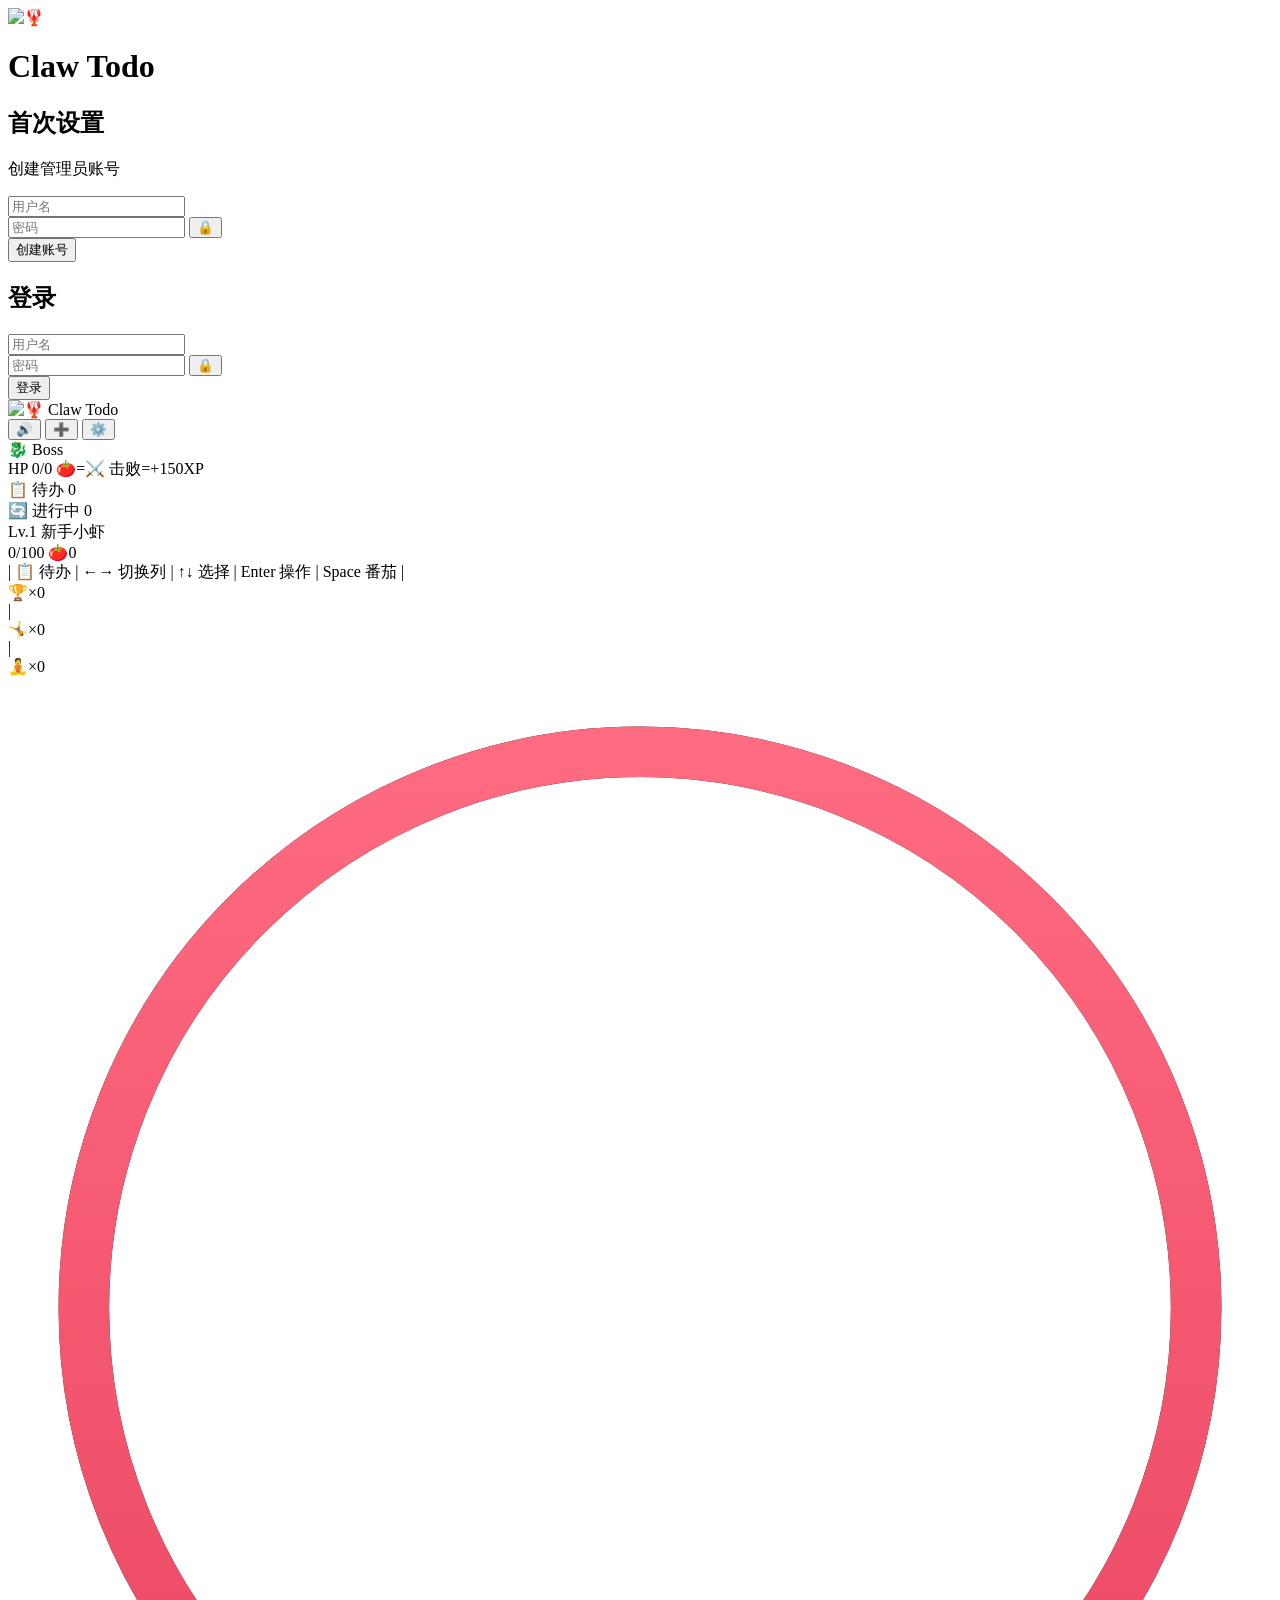
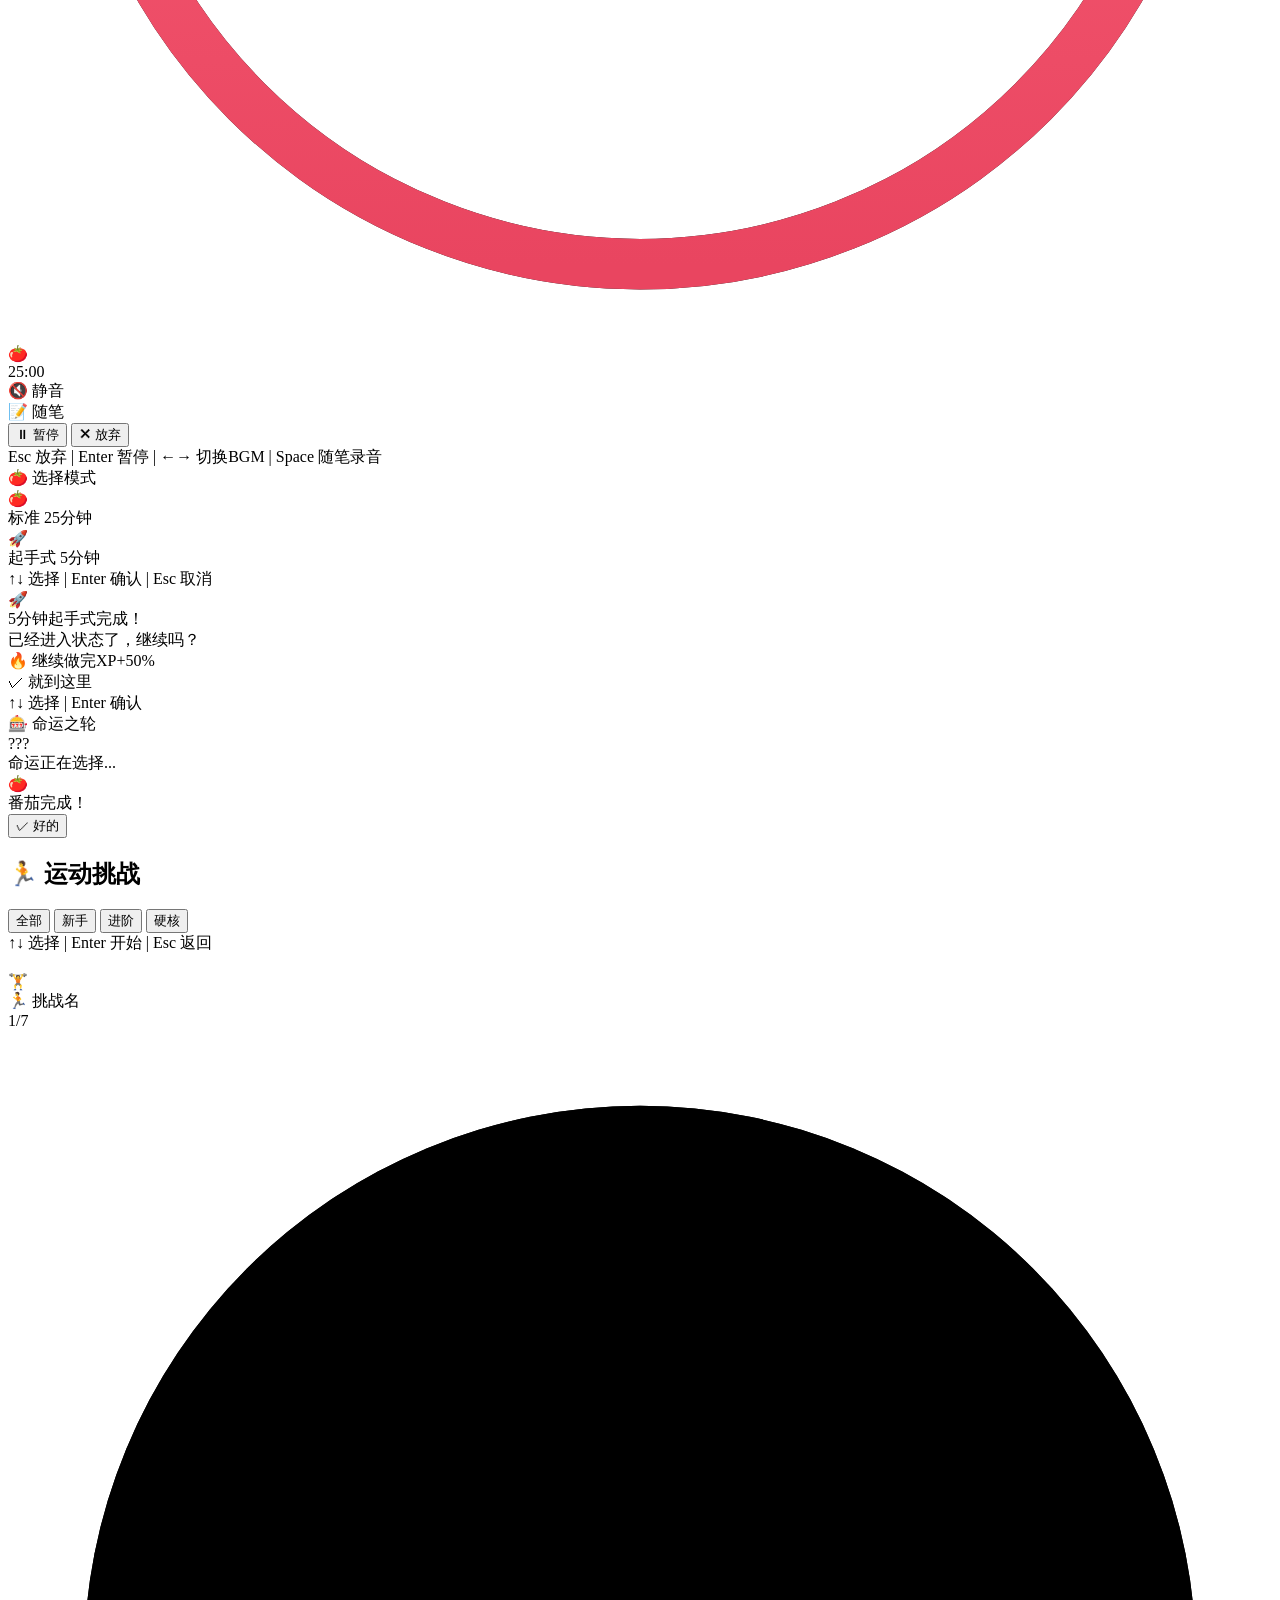
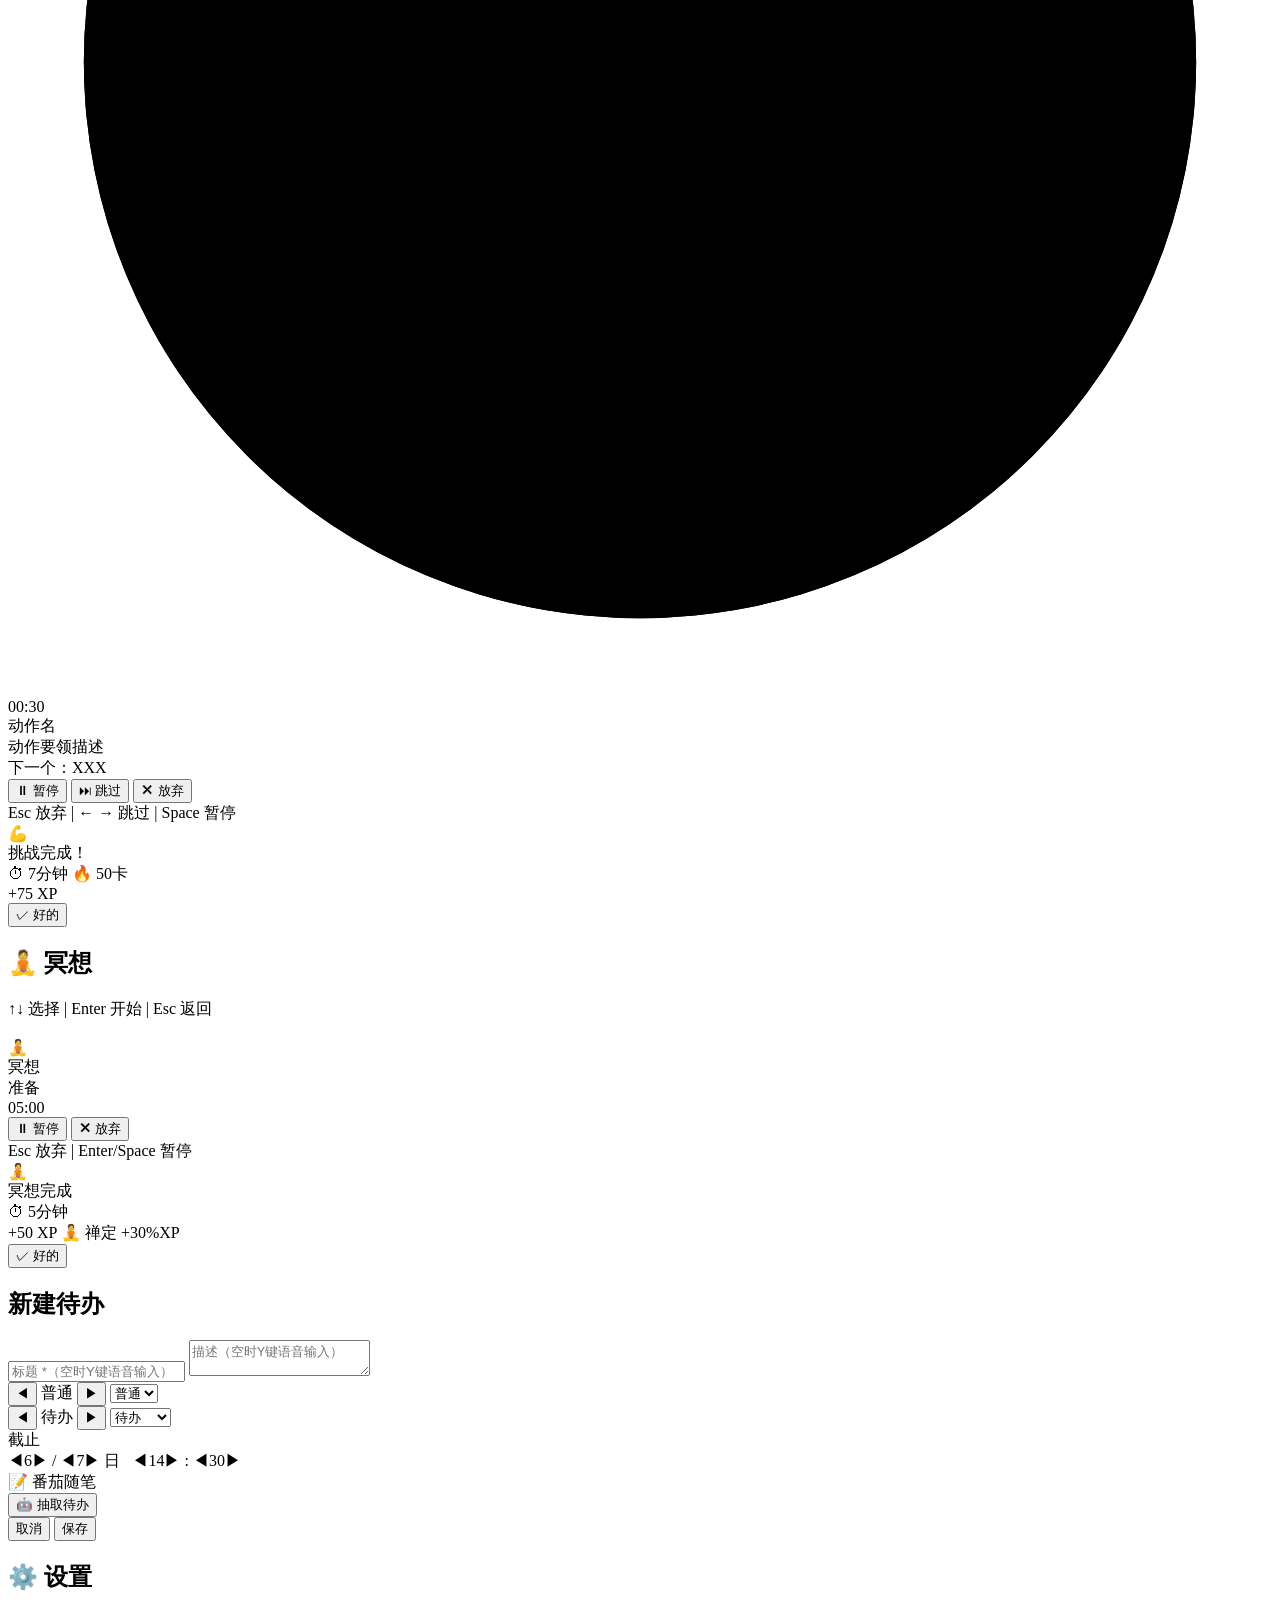
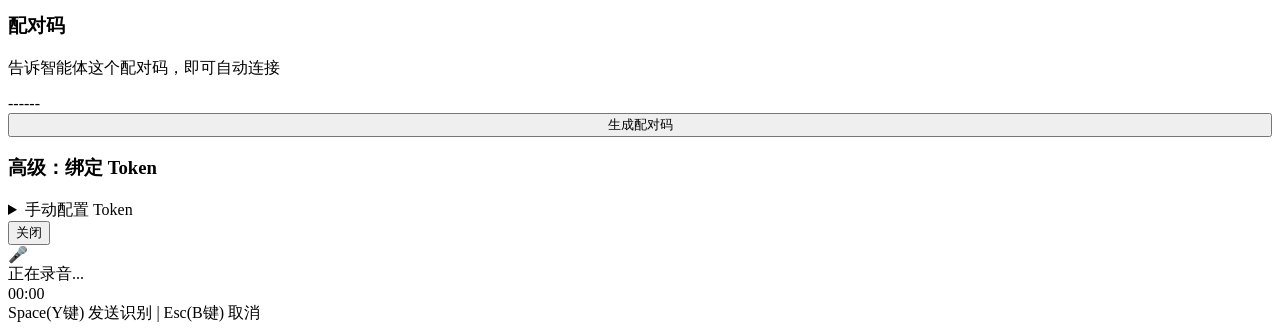
==== commit 1a0cf6fe: "feat: remove penguin island, fix pomo mode click, add BGM visual effects - Remove penguin island mod" ====
--- a/server/static/index.html
+++ b/server/static/index.html
@@ -52,7 +52,6 @@
       </div>
 
       <div class="header-right">
-        <button id="game-btn" class="icon-btn" title="企鹅岛(G)">🎮</button>
         <button id="sound-btn" class="icon-btn" title="音效(M)">🔊</button>
         <button id="add-btn" class="icon-btn" title="新建(N)">➕</button>
         <button id="settings-btn" class="icon-btn" title="设置(S)">⚙️</button>
